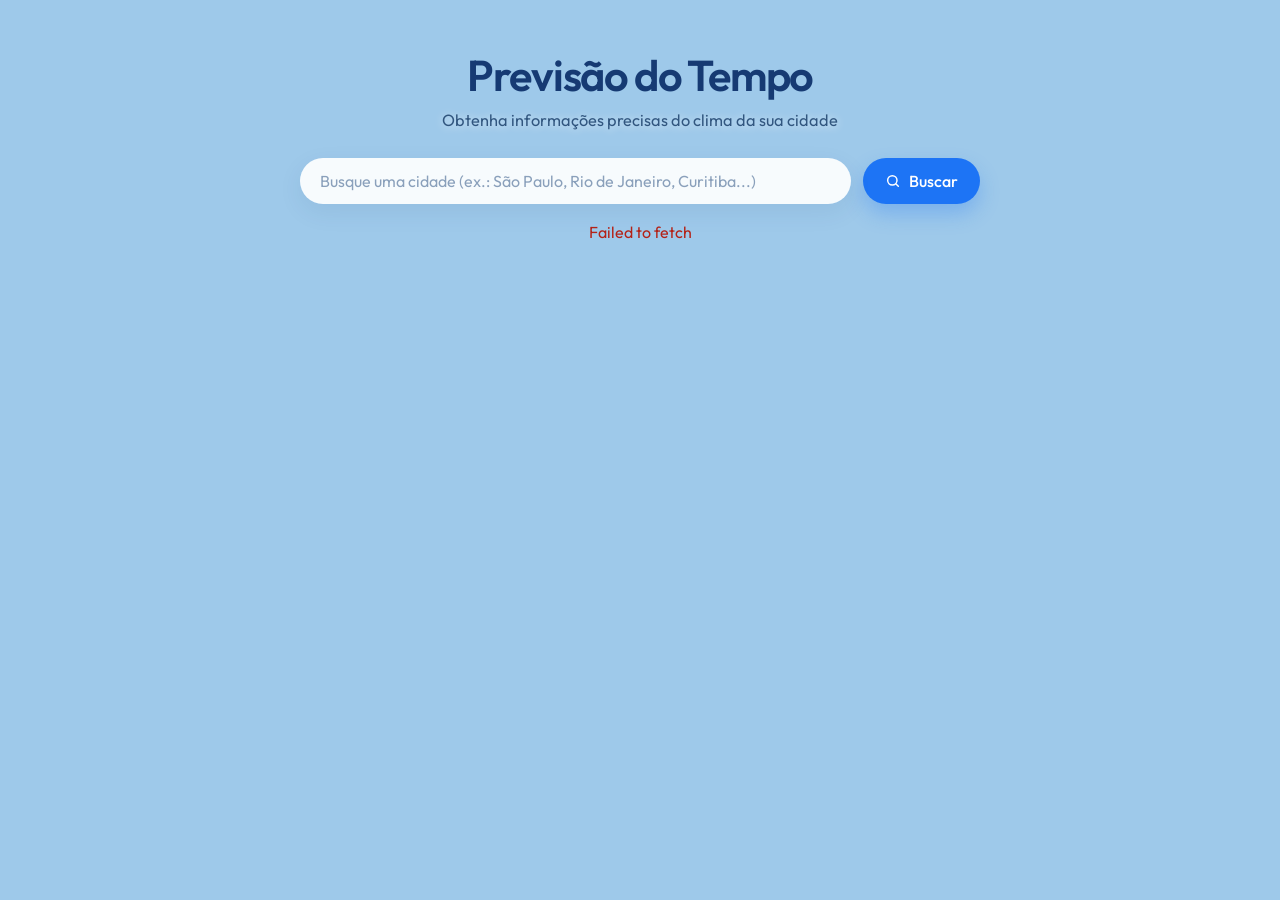
==== Weather/index.html @ c65379c3 "first commit" ====
<!DOCTYPE html>
<html lang="pt-BR">
  <head>
    <meta charset="UTF-8" />
    <meta name="viewport" content="width=device-width, initial-scale=1.0" />
    <title>Previsão do Tempo</title>
    <meta
      name="description"
      content="Consulte a previsão do tempo da sua cidade com dados atualizados."
    />
    <link rel="preconnect" href="https://fonts.googleapis.com" />
    <link rel="preconnect" href="https://fonts.gstatic.com" crossorigin />
    <link
      href="https://fonts.googleapis.com/css2?family=Outfit:wght@300;400;500;600;700&display=swap"
      rel="stylesheet"
    />
    <link rel="stylesheet" href="css/style.css" />
  </head>
  <body>
    <div class="page">
      <header class="hero">
        <h1>Previsão do Tempo</h1>
        <p>Obtenha informações precisas do clima da sua cidade</p>
      </header>

      <form class="search" id="search-form" autocomplete="off">
        <label class="sr-only" for="city-input">Buscar cidade</label>
        <div class="search-field">
          <input
            id="city-input"
            name="city"
            type="text"
            placeholder="Busque uma cidade (ex.: São Paulo, Rio de Janeiro, Curitiba...)"
            required
          />
          <ul class="suggestions" id="suggestions" hidden></ul>
        </div>
        <button type="submit" id="search-button">
          <svg viewBox="0 0 24 24" aria-hidden="true">
            <circle cx="11" cy="11" r="7" />
            <path d="M20 20l-3.5-3.5" />
          </svg>
          Buscar
        </button>
      </form>

      <p class="status" id="status" role="status"></p>

      <section class="current" id="current" hidden>
        <div class="current-main">
          <div>
            <h2 id="city-name"></h2>
            <p class="country" id="country-name"></p>
            <p class="temp" id="temperature"></p>
            <p class="condition" id="condition"></p>
            <p class="feels-like" id="feels-like"></p>
          </div>
          <div class="current-icon" id="current-icon"></div>
        </div>
        <div class="current-meta">
          <div>
            <span class="meta-label">
              <svg viewBox="0 0 24 24" aria-hidden="true">
                <path d="M12 3s6 7 6 11a6 6 0 0 1-12 0c0-4 6-11 6-11z" />
              </svg>
              Umidade
            </span>
            <strong id="humidity"></strong>
          </div>
          <div>
            <span class="meta-label">
              <svg viewBox="0 0 24 24" aria-hidden="true">
                <path d="M3 8h13a3 3 0 1 0-3-3" />
                <path d="M3 12h16a3 3 0 1 1-3 3" />
                <path d="M3 16h8" />
              </svg>
              Velocidade do vento
            </span>
            <strong id="wind"></strong>
          </div>
        </div>
      </section>

      <section class="forecast" id="forecast" hidden>
        <h3>Previsão de 5 dias</h3>
        <div class="forecast-grid" id="forecast-grid"></div>
      </section>
    </div>

    <script src="js/app.js"></script>
  </body>
</html>
---- Weather/css/style.css ----
:root {
  --navy: #163a73;
  --blue: #1d74f5;
  --blue-dark: #1563e0;
  --card: linear-gradient(135deg, #3aa0ff 0%, #1d74f5 48%, #1563e0 100%);
  --white: #ffffff;
  --muted: #6b7c99;
  --shadow: 0 18px 45px rgba(22, 58, 115, 0.18);
  --radius: 28px;
}

* {
  box-sizing: border-box;
  margin: 0;
  padding: 0;
}

html,
body {
  min-height: 100%;
}

body {
  font-family: "Outfit", sans-serif;
  color: var(--navy);
  background: #9ec9ea;
}

.sr-only {
  position: absolute;
  width: 1px;
  height: 1px;
  padding: 0;
  margin: -1px;
  overflow: hidden;
  clip: rect(0, 0, 0, 0);
  border: 0;
}

.page {
  position: relative;
  z-index: 1;
  width: min(980px, calc(100% - 32px));
  margin: 0 auto;
  padding: 48px 0 72px;
}

.hero {
  text-align: center;
}

.hero h1 {
  font-size: clamp(2rem, 4vw, 2.7rem);
  font-weight: 600;
  letter-spacing: -0.03em;
}

.hero p {
  margin-top: 8px;
  color: #31567f;
  font-size: 1.02rem;
  text-shadow: 0 1px 8px rgba(255, 255, 255, 0.7);
}

.search {
  display: flex;
  gap: 12px;
  justify-content: center;
  align-items: flex-start;
  margin: 28px auto 18px;
  max-width: 680px;
}

.search-field {
  position: relative;
  flex: 1;
}

.search input {
  width: 100%;
  height: 46px;
  border: 0;
  border-radius: 999px;
  padding: 0 20px;
  font: inherit;
  color: #375070;
  background: rgba(255, 255, 255, 0.92);
  box-shadow: 0 8px 24px rgba(22, 58, 115, 0.08);
  outline: none;
}

.search input::placeholder {
  color: #8aa0bb;
}

.search input:focus {
  box-shadow: 0 0 0 3px rgba(29, 116, 245, 0.22), 0 8px 24px rgba(22, 58, 115, 0.08);
}

.search button {
  display: inline-flex;
  align-items: center;
  gap: 8px;
  height: 46px;
  border: 0;
  border-radius: 999px;
  padding: 0 22px;
  background: var(--blue);
  color: var(--white);
  font: inherit;
  font-weight: 500;
  cursor: pointer;
  box-shadow: 0 10px 20px rgba(29, 116, 245, 0.28);
  transition: transform 0.15s ease, background 0.15s ease;
}

.search button:hover {
  background: var(--blue-dark);
}

.search button:active {
  transform: translateY(1px);
}

.search button svg {
  width: 16px;
  height: 16px;
  fill: none;
  stroke: currentColor;
  stroke-width: 2.2;
  stroke-linecap: round;
}

.suggestions {
  position: absolute;
  top: calc(100% + 8px);
  left: 0;
  right: 0;
  list-style: none;
  background: var(--white);
  border-radius: 16px;
  box-shadow: var(--shadow);
  overflow: hidden;
  z-index: 5;
}

.suggestions button {
  width: 100%;
  height: auto;
  border-radius: 0;
  box-shadow: none;
  background: transparent;
  color: var(--navy);
  justify-content: flex-start;
  padding: 12px 16px;
  font-weight: 400;
}

.suggestions button:hover,
.suggestions button.active {
  background: #eef5ff;
}

.status {
  min-height: 24px;
  text-align: center;
  color: #35557d;
  margin-bottom: 16px;
}

.status.error {
  color: #b42318;
}

.current {
  background: var(--card);
  color: var(--white);
  border-radius: var(--radius);
  padding: 32px 36px 24px;
  box-shadow: 0 24px 50px rgba(21, 99, 224, 0.28);
}

.current-main {
  display: flex;
  justify-content: space-between;
  align-items: flex-start;
  gap: 24px;
}

.current h2 {
  font-size: 1.7rem;
  font-weight: 600;
}

.country {
  opacity: 0.82;
  margin-top: 2px;
}

.temp {
  font-size: clamp(3.4rem, 7vw, 4.6rem);
  line-height: 1;
  font-weight: 400;
  margin: 18px 0 8px;
  letter-spacing: -0.04em;
}

.condition {
  font-size: 1.2rem;
  font-weight: 500;
}

.feels-like {
  margin-top: 6px;
  opacity: 0.85;
}

.current-icon svg {
  width: 92px;
  height: 92px;
  fill: none;
  stroke: rgba(255, 255, 255, 0.92);
  stroke-width: 1.6;
  stroke-linecap: round;
  stroke-linejoin: round;
}

.current-meta {
  display: grid;
  grid-template-columns: 1fr 1fr;
  gap: 16px;
  margin-top: 28px;
  padding-top: 18px;
  border-top: 1px solid rgba(255, 255, 255, 0.28);
}

.current-meta .meta-label {
  display: flex;
  align-items: center;
  gap: 8px;
  opacity: 0.88;
  font-size: 0.95rem;
}

.current-meta svg {
  width: 18px;
  height: 18px;
  fill: none;
  stroke: currentColor;
  stroke-width: 1.8;
  stroke-linecap: round;
  stroke-linejoin: round;
}

.current-meta strong {
  display: block;
  margin-top: 4px;
  font-size: 1.05rem;
  font-weight: 600;
}

.forecast {
  margin-top: 36px;
}

.forecast h3 {
  font-size: 1.35rem;
  font-weight: 600;
  margin-bottom: 16px;
}

.forecast-grid {
  display: grid;
  grid-template-columns: repeat(5, minmax(0, 1fr));
  gap: 16px;
}

.day-card {
  background: rgba(255, 255, 255, 0.94);
  border-radius: 22px;
  min-height: 210px;
  padding: 22px 12px;
  text-align: center;
  box-shadow: 0 12px 28px rgba(22, 58, 115, 0.1);
}

.day-card h4 {
  font-size: 1rem;
  font-weight: 500;
  color: #2d4d78;
}

.day-card .icon {
  height: 72px;
  display: grid;
  place-items: center;
}

.day-card svg {
  width: 46px;
  height: 46px;
  fill: none;
  stroke: #1d74f5;
  stroke-width: 1.7;
  stroke-linecap: round;
  stroke-linejoin: round;
}

.day-card .label {
  color: var(--muted);
  font-size: 0.95rem;
}

.temps {
  margin-top: 14px;
  font-weight: 600;
}

.temps .min {
  margin-left: 8px;
  color: #8aa0bb;
  font-weight: 500;
}

@media (max-width: 860px) {
  .forecast-grid {
    grid-template-columns: repeat(2, minmax(0, 1fr));
  }
}

@media (max-width: 640px) {
  .page {
    padding-top: 32px;
  }

  .search {
    flex-direction: column;
  }

  .search button {
    width: 100%;
    justify-content: center;
  }

  .current {
    padding: 24px 20px 18px;
  }

  .current-main {
    flex-direction: column-reverse;
    align-items: flex-start;
  }

  .current-icon svg {
    width: 72px;
    height: 72px;
  }

  .current-meta {
    grid-template-columns: 1fr;
  }

  .forecast-grid {
    grid-template-columns: 1fr;
  }
}
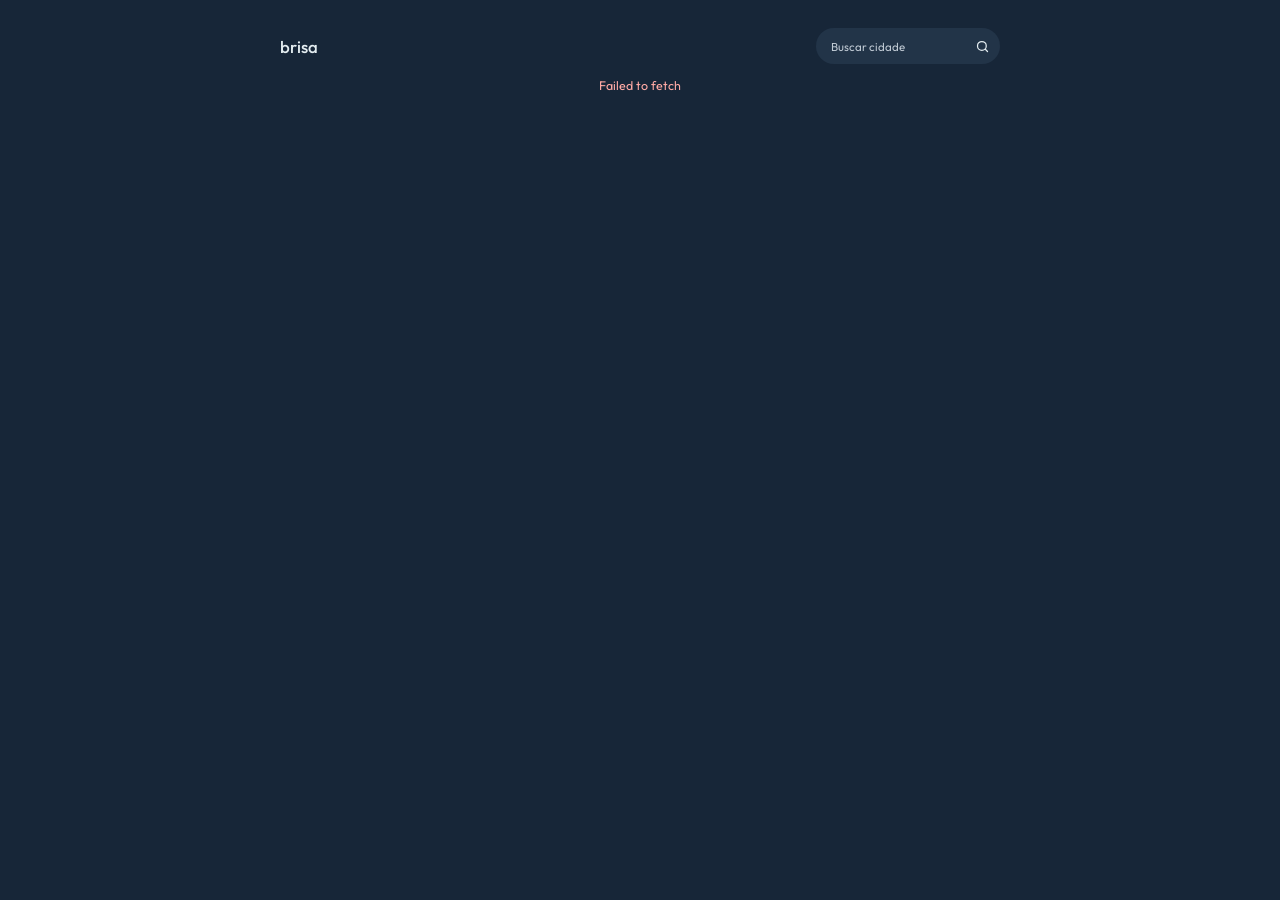
==== commit 33d50eb6: "Refeito designer do site" ====
--- a/Weather/index.html
+++ b/Weather/index.html
@@ -18,73 +18,94 @@
   </head>
   <body>
     <div class="page">
-      <header class="hero">
-        <h1>Previsão do Tempo</h1>
-        <p>Obtenha informações precisas do clima da sua cidade</p>
+      <header class="topbar">
+        <a class="brand" href="#" aria-label="Brisa, início">brisa</a>
+        <form class="search" id="search-form" autocomplete="off">
+          <label class="sr-only" for="city-input">Buscar cidade</label>
+          <div class="search-field">
+            <input
+              id="city-input"
+              name="city"
+              type="text"
+              placeholder="Buscar cidade"
+              required
+            />
+            <ul class="suggestions" id="suggestions" hidden></ul>
+          </div>
+          <button type="submit" id="search-button" aria-label="Buscar cidade">
+            <svg viewBox="0 0 24 24" aria-hidden="true">
+              <circle cx="11" cy="11" r="7" />
+              <path d="M20 20l-3.5-3.5" />
+            </svg>
+            <span class="sr-only">Buscar</span>
+          </button>
+        </form>
       </header>
 
-      <form class="search" id="search-form" autocomplete="off">
-        <label class="sr-only" for="city-input">Buscar cidade</label>
-        <div class="search-field">
-          <input
-            id="city-input"
-            name="city"
-            type="text"
-            placeholder="Busque uma cidade (ex.: São Paulo, Rio de Janeiro, Curitiba...)"
-            required
-          />
-          <ul class="suggestions" id="suggestions" hidden></ul>
-        </div>
-        <button type="submit" id="search-button">
-          <svg viewBox="0 0 24 24" aria-hidden="true">
-            <circle cx="11" cy="11" r="7" />
-            <path d="M20 20l-3.5-3.5" />
-          </svg>
-          Buscar
-        </button>
-      </form>
+      <main>
+        <p class="status" id="status" role="status" aria-live="polite"></p>
 
-      <p class="status" id="status" role="status"></p>
+        <section class="current" id="current" aria-labelledby="city-name" hidden>
+          <div class="current-place">
+            <p class="weather-date" id="weather-date"></p>
+            <h1 id="city-name"></h1>
+            <p class="country" id="country-name"></p>
+          </div>
+          <div class="current-icon" id="current-icon" aria-hidden="true"></div>
+          <p class="temp" id="temperature"></p>
+          <div class="weather-copy">
+            <p class="condition" id="condition"></p>
+            <p class="high-low" id="high-low"></p>
+          </div>
+          <div class="current-meta">
+            <div class="metric">
+              <span class="meta-label">
+                <svg viewBox="0 0 24 24" aria-hidden="true">
+                  <path d="M14 14.8V5a2 2 0 0 0-4 0v9.8a4 4 0 1 0 4 0Z" />
+                  <path d="M12 11v7" />
+                </svg>
+                Sensação térmica
+              </span>
+              <strong id="feels-like"></strong>
+            </div>
+            <div class="metric">
+              <span class="meta-label">
+                <svg viewBox="0 0 24 24" aria-hidden="true">
+                  <path d="M12 3s6 7 6 11a6 6 0 0 1-12 0c0-4 6-11 6-11z" />
+                </svg>
+                Umidade
+              </span>
+              <strong id="humidity"></strong>
+            </div>
+            <div class="metric">
+              <span class="meta-label">
+                <svg viewBox="0 0 24 24" aria-hidden="true">
+                  <path d="M3 8h13a3 3 0 1 0-3-3" />
+                  <path d="M3 12h16a3 3 0 1 1-3 3" />
+                  <path d="M3 16h8" />
+                </svg>
+                Vento
+              </span>
+              <strong id="wind"></strong>
+            </div>
+            <div class="metric">
+              <span class="meta-label">
+                <svg viewBox="0 0 24 24" aria-hidden="true">
+                  <path d="M4 16a8 8 0 1 1 16 0" />
+                  <path d="m12 12 4-3" />
+                </svg>
+                Pressão
+              </span>
+              <strong id="pressure"></strong>
+            </div>
+          </div>
+        </section>
 
-      <section class="current" id="current" hidden>
-        <div class="current-main">
-          <div>
-            <h2 id="city-name"></h2>
-            <p class="country" id="country-name"></p>
-            <p class="temp" id="temperature"></p>
-            <p class="condition" id="condition"></p>
-            <p class="feels-like" id="feels-like"></p>
-          </div>
-          <div class="current-icon" id="current-icon"></div>
-        </div>
-        <div class="current-meta">
-          <div>
-            <span class="meta-label">
-              <svg viewBox="0 0 24 24" aria-hidden="true">
-                <path d="M12 3s6 7 6 11a6 6 0 0 1-12 0c0-4 6-11 6-11z" />
-              </svg>
-              Umidade
-            </span>
-            <strong id="humidity"></strong>
-          </div>
-          <div>
-            <span class="meta-label">
-              <svg viewBox="0 0 24 24" aria-hidden="true">
-                <path d="M3 8h13a3 3 0 1 0-3-3" />
-                <path d="M3 12h16a3 3 0 1 1-3 3" />
-                <path d="M3 16h8" />
-              </svg>
-              Velocidade do vento
-            </span>
-            <strong id="wind"></strong>
-          </div>
-        </div>
-      </section>
-
-      <section class="forecast" id="forecast" hidden>
-        <h3>Previsão de 5 dias</h3>
-        <div class="forecast-grid" id="forecast-grid"></div>
-      </section>
+        <section class="forecast" id="forecast" aria-labelledby="forecast-title" hidden>
+          <h2 id="forecast-title">Olhando adiante</h2>
+          <div class="forecast-grid" id="forecast-grid"></div>
+        </section>
+      </main>
     </div>
 
     <script src="js/app.js"></script>
--- a/Weather/css/style.css
+++ b/Weather/css/style.css
@@ -1,12 +1,12 @@
 :root {
-  --navy: #163a73;
-  --blue: #1d74f5;
-  --blue-dark: #1563e0;
-  --card: linear-gradient(135deg, #3aa0ff 0%, #1d74f5 48%, #1563e0 100%);
-  --white: #ffffff;
-  --muted: #6b7c99;
-  --shadow: 0 18px 45px rgba(22, 58, 115, 0.18);
-  --radius: 28px;
+  --page: #172638;
+  --panel: #223448;
+  --panel-hover: #293d52;
+  --text: #e4edf1;
+  --muted: #9baabd;
+  --sun: #f0cc76;
+  --danger: #ffaaa5;
+  --shadow: 0 14px 32px rgba(5, 13, 23, 0.2);
 }
 
 * {
@@ -21,9 +21,14 @@
 }
 
 body {
+  background: var(--page);
+  color: var(--text);
   font-family: "Outfit", sans-serif;
-  color: var(--navy);
-  background: #9ec9ea;
+  transition: background-color 500ms ease;
+}
+
+[hidden] {
+  display: none !important;
 }
 
 .sr-only {
@@ -34,333 +39,462 @@
   margin: -1px;
   overflow: hidden;
   clip: rect(0, 0, 0, 0);
+  white-space: nowrap;
   border: 0;
 }
 
 .page {
+  width: min(720px, calc(100% - 48px));
+  margin: 0 auto;
+  padding: 28px 0 36px;
+}
+
+.topbar {
+  display: flex;
+  align-items: center;
+  justify-content: space-between;
+  min-height: 36px;
+  margin-bottom: 38px;
+  animation: fade-in-up 600ms ease both;
+}
+
+.brand {
+  color: var(--text);
+  font-size: 1.05rem;
+  font-weight: 500;
+  text-decoration: none;
+}
+
+.search {
   position: relative;
-  z-index: 1;
-  width: min(980px, calc(100% - 32px));
-  margin: 0 auto;
-  padding: 48px 0 72px;
-}
-
-.hero {
-  text-align: center;
-}
-
-.hero h1 {
-  font-size: clamp(2rem, 4vw, 2.7rem);
-  font-weight: 600;
-  letter-spacing: -0.03em;
-}
-
-.hero p {
-  margin-top: 8px;
-  color: #31567f;
-  font-size: 1.02rem;
-  text-shadow: 0 1px 8px rgba(255, 255, 255, 0.7);
-}
-
-.search {
   display: flex;
-  gap: 12px;
-  justify-content: center;
-  align-items: flex-start;
-  margin: 28px auto 18px;
-  max-width: 680px;
+  width: 184px;
+  height: 36px;
+  align-items: center;
 }
 
 .search-field {
   position: relative;
-  flex: 1;
+  width: 100%;
 }
 
 .search input {
   width: 100%;
-  height: 46px;
+  height: 36px;
+  border: 1px solid transparent;
+  border-radius: 999px;
+  padding: 0 40px 0 14px;
+  outline: none;
+  background: var(--panel);
+  color: var(--text);
+  font: inherit;
+  font-size: 0.72rem;
+  transition: border-color 180ms ease, background-color 180ms ease;
+}
+
+.search input::placeholder {
+  color: #c0cad4;
+}
+
+.search input:focus {
+  border-color: rgba(228, 237, 241, 0.45);
+  background: var(--panel-hover);
+}
+
+.search > button {
+  position: absolute;
+  top: 0;
+  right: 0;
+  display: grid;
+  width: 36px;
+  height: 36px;
+  place-items: center;
   border: 0;
-  border-radius: 999px;
-  padding: 0 20px;
-  font: inherit;
-  color: #375070;
-  background: rgba(255, 255, 255, 0.92);
-  box-shadow: 0 8px 24px rgba(22, 58, 115, 0.08);
-  outline: none;
-}
-
-.search input::placeholder {
-  color: #8aa0bb;
-}
-
-.search input:focus {
-  box-shadow: 0 0 0 3px rgba(29, 116, 245, 0.22), 0 8px 24px rgba(22, 58, 115, 0.08);
-}
-
-.search button {
-  display: inline-flex;
-  align-items: center;
-  gap: 8px;
-  height: 46px;
-  border: 0;
-  border-radius: 999px;
-  padding: 0 22px;
-  background: var(--blue);
-  color: var(--white);
-  font: inherit;
-  font-weight: 500;
+  border-radius: 50%;
+  background: transparent;
+  color: var(--text);
   cursor: pointer;
-  box-shadow: 0 10px 20px rgba(29, 116, 245, 0.28);
-  transition: transform 0.15s ease, background 0.15s ease;
-}
-
-.search button:hover {
-  background: var(--blue-dark);
-}
-
-.search button:active {
-  transform: translateY(1px);
-}
-
-.search button svg {
-  width: 16px;
-  height: 16px;
+  transition: transform 180ms ease, color 180ms ease;
+}
+
+.search > button:hover {
+  color: var(--sun);
+  transform: scale(1.08);
+}
+
+.search > button:active {
+  transform: scale(0.96);
+}
+
+.search > button svg {
+  width: 15px;
+  height: 15px;
   fill: none;
   stroke: currentColor;
-  stroke-width: 2.2;
+  stroke-width: 2;
   stroke-linecap: round;
 }
 
 .suggestions {
   position: absolute;
+  z-index: 5;
   top: calc(100% + 8px);
+  right: 0;
   left: 0;
-  right: 0;
+  overflow: hidden;
   list-style: none;
-  background: var(--white);
-  border-radius: 16px;
+  border: 1px solid rgba(228, 237, 241, 0.08);
+  border-radius: 12px;
+  background: var(--panel);
   box-shadow: var(--shadow);
-  overflow: hidden;
-  z-index: 5;
 }
 
 .suggestions button {
   width: 100%;
-  height: auto;
-  border-radius: 0;
-  box-shadow: none;
+  min-height: 40px;
+  border: 0;
+  padding: 9px 12px;
   background: transparent;
-  color: var(--navy);
-  justify-content: flex-start;
-  padding: 12px 16px;
-  font-weight: 400;
+  color: var(--text);
+  text-align: left;
+  font: inherit;
+  font-size: 0.75rem;
+  cursor: pointer;
+  transition: background-color 160ms ease;
 }
 
 .suggestions button:hover,
 .suggestions button.active {
-  background: #eef5ff;
+  background: var(--panel-hover);
 }
 
 .status {
-  min-height: 24px;
+  display: flex;
+  min-height: 0;
+  justify-content: center;
+  align-items: center;
+  gap: 9px;
+  margin: -24px 0 24px;
+  color: var(--muted);
   text-align: center;
-  color: #35557d;
-  margin-bottom: 16px;
+  font-size: 0.78rem;
+  animation: fade-in-up 350ms ease both;
+}
+
+.status:empty {
+  display: none;
 }
 
 .status.error {
-  color: #b42318;
+  color: var(--danger);
+}
+
+.status.is-loading::before {
+  width: 13px;
+  height: 13px;
+  border: 1.5px solid rgba(228, 237, 241, 0.28);
+  border-top-color: var(--text);
+  border-radius: 50%;
+  content: "";
+  animation: spin 800ms linear infinite;
 }
 
 .current {
-  background: var(--card);
-  color: var(--white);
-  border-radius: var(--radius);
-  padding: 32px 36px 24px;
-  box-shadow: 0 24px 50px rgba(21, 99, 224, 0.28);
-}
-
-.current-main {
-  display: flex;
-  justify-content: space-between;
-  align-items: flex-start;
-  gap: 24px;
-}
-
-.current h2 {
-  font-size: 1.7rem;
-  font-weight: 600;
+  text-align: center;
+  animation: fade-in-up 650ms ease both;
+}
+
+.current-place .weather-date {
+  margin-bottom: 7px;
+  color: #9daaba;
+  font-size: 0.65rem;
+  font-weight: 400;
+  text-transform: uppercase;
+}
+
+.current-place h1 {
+  font-size: 1.35rem;
+  font-weight: 400;
 }
 
 .country {
-  opacity: 0.82;
   margin-top: 2px;
-}
-
-.temp {
-  font-size: clamp(3.4rem, 7vw, 4.6rem);
-  line-height: 1;
-  font-weight: 400;
-  margin: 18px 0 8px;
-  letter-spacing: -0.04em;
-}
-
-.condition {
-  font-size: 1.2rem;
-  font-weight: 500;
-}
-
-.feels-like {
-  margin-top: 6px;
-  opacity: 0.85;
+  color: var(--muted);
+  font-size: 0.72rem;
+}
+
+.current-icon {
+  display: grid;
+  height: 66px;
+  place-items: center;
+  margin-top: 5px;
 }
 
 .current-icon svg {
-  width: 92px;
-  height: 92px;
+  width: 82px;
+  height: 82px;
+  overflow: visible;
   fill: none;
-  stroke: rgba(255, 255, 255, 0.92);
+  stroke: var(--text);
   stroke-width: 1.6;
   stroke-linecap: round;
   stroke-linejoin: round;
+  animation: icon-float 5s ease-in-out infinite;
+}
+
+.current-icon svg circle {
+  fill: var(--sun);
+  stroke: var(--sun);
+  transform-box: fill-box;
+  transform-origin: center;
+  animation: sun-pulse 3.8s ease-in-out infinite;
+}
+
+.temp {
+  margin-top: 9px;
+  font-size: 7rem;
+  font-weight: 300;
+  line-height: 0.95;
+}
+
+.weather-copy {
+  margin-top: 8px;
+}
+
+.condition {
+  font-size: 0.78rem;
+  font-weight: 400;
+}
+
+.high-low {
+  margin-top: 8px;
+  color: var(--muted);
+  font-size: 0.65rem;
 }
 
 .current-meta {
   display: grid;
-  grid-template-columns: 1fr 1fr;
-  gap: 16px;
-  margin-top: 28px;
-  padding-top: 18px;
-  border-top: 1px solid rgba(255, 255, 255, 0.28);
-}
-
-.current-meta .meta-label {
+  grid-template-columns: repeat(4, minmax(0, 1fr));
+  gap: 8px;
+  margin-top: 38px;
+  text-align: left;
+}
+
+.metric {
+  min-width: 0;
+  min-height: 96px;
+  padding: 13px 12px 11px;
+  border-radius: 14px;
+  background: var(--panel);
+  transition: transform 220ms ease, background-color 220ms ease, box-shadow 220ms ease;
+}
+
+.metric:hover,
+.day-card:hover {
+  transform: translateY(-3px);
+  background: var(--panel-hover);
+  box-shadow: var(--shadow);
+}
+
+.meta-label {
   display: flex;
-  align-items: center;
+  flex-direction: column;
+  align-items: flex-start;
   gap: 8px;
-  opacity: 0.88;
-  font-size: 0.95rem;
-}
-
-.current-meta svg {
-  width: 18px;
-  height: 18px;
+  color: var(--muted);
+  font-size: 0.62rem;
+}
+
+.meta-label svg {
+  width: 14px;
+  height: 14px;
   fill: none;
-  stroke: currentColor;
-  stroke-width: 1.8;
+  stroke: var(--text);
+  stroke-width: 1.6;
   stroke-linecap: round;
   stroke-linejoin: round;
 }
 
-.current-meta strong {
+.metric strong {
   display: block;
-  margin-top: 4px;
-  font-size: 1.05rem;
-  font-weight: 600;
+  margin-top: 7px;
+  overflow-wrap: anywhere;
+  color: var(--text);
+  font-size: 1.08rem;
+  font-weight: 400;
 }
 
 .forecast {
-  margin-top: 36px;
-}
-
-.forecast h3 {
-  font-size: 1.35rem;
-  font-weight: 600;
-  margin-bottom: 16px;
+  margin-top: 28px;
+  animation: fade-in-up 650ms 100ms ease both;
+}
+
+.forecast h2 {
+  margin-bottom: 12px;
+  font-size: 0.85rem;
+  font-weight: 400;
 }
 
 .forecast-grid {
   display: grid;
   grid-template-columns: repeat(5, minmax(0, 1fr));
-  gap: 16px;
+  gap: 8px;
 }
 
 .day-card {
-  background: rgba(255, 255, 255, 0.94);
-  border-radius: 22px;
-  min-height: 210px;
-  padding: 22px 12px;
+  display: flex;
+  min-width: 0;
+  min-height: 118px;
+  flex-direction: column;
+  align-items: center;
+  justify-content: space-between;
+  gap: 8px;
+  padding: 13px 9px 12px;
+  border-radius: 14px;
+  background: var(--panel);
   text-align: center;
-  box-shadow: 0 12px 28px rgba(22, 58, 115, 0.1);
-}
+  opacity: 0;
+  animation: fade-in-up 520ms ease forwards;
+  transition: transform 220ms ease, background-color 220ms ease, box-shadow 220ms ease;
+}
+
+.day-card:nth-child(1) { animation-delay: 80ms; }
+.day-card:nth-child(2) { animation-delay: 150ms; }
+.day-card:nth-child(3) { animation-delay: 220ms; }
+.day-card:nth-child(4) { animation-delay: 290ms; }
+.day-card:nth-child(5) { animation-delay: 360ms; }
 
 .day-card h4 {
-  font-size: 1rem;
-  font-weight: 500;
-  color: #2d4d78;
+  color: var(--text);
+  font-size: 0.65rem;
+  font-weight: 400;
 }
 
 .day-card .icon {
-  height: 72px;
   display: grid;
+  height: 26px;
   place-items: center;
 }
 
 .day-card svg {
-  width: 46px;
-  height: 46px;
+  width: 24px;
+  height: 24px;
   fill: none;
-  stroke: #1d74f5;
+  stroke: var(--text);
   stroke-width: 1.7;
   stroke-linecap: round;
   stroke-linejoin: round;
+  animation: icon-float 5s ease-in-out infinite;
+}
+
+.day-card .icon svg circle {
+  fill: var(--sun);
+  stroke: var(--sun);
+  transform-box: fill-box;
+  transform-origin: center;
+  animation: sun-pulse 3.8s ease-in-out infinite;
 }
 
 .day-card .label {
+  min-height: 1.5em;
   color: var(--muted);
-  font-size: 0.95rem;
+  font-size: 0.58rem;
+  line-height: 1.35;
+  overflow-wrap: anywhere;
 }
 
 .temps {
-  margin-top: 14px;
-  font-weight: 600;
+  white-space: nowrap;
+  color: var(--text);
+  font-size: 0.68rem;
+  font-weight: 400;
 }
 
 .temps .min {
-  margin-left: 8px;
-  color: #8aa0bb;
-  font-weight: 500;
-}
-
-@media (max-width: 860px) {
+  margin-left: 4px;
+  color: var(--muted);
+}
+
+:focus-visible {
+  outline: 2px solid var(--sun);
+  outline-offset: 3px;
+}
+
+@keyframes fade-in-up {
+  from {
+    opacity: 0;
+    transform: translateY(12px);
+  }
+  to {
+    opacity: 1;
+    transform: translateY(0);
+  }
+}
+
+@keyframes icon-float {
+  0%, 100% { transform: translateY(0); }
+  50% { transform: translateY(-4px); }
+}
+
+@keyframes sun-pulse {
+  0%, 100% { transform: scale(1); }
+  50% { transform: scale(1.07); }
+}
+
+@keyframes spin {
+  to { transform: rotate(360deg); }
+}
+
+@media (max-width: 600px) {
+  .page {
+    width: min(100% - 36px, 460px);
+    padding-top: 22px;
+  }
+
+  .topbar {
+    margin-bottom: 34px;
+  }
+
+  .current-meta {
+    grid-template-columns: repeat(2, minmax(0, 1fr));
+    margin-top: 30px;
+  }
+
+  .metric {
+    min-height: 92px;
+    padding: 12px;
+  }
+
   .forecast-grid {
     grid-template-columns: repeat(2, minmax(0, 1fr));
   }
-}
-
-@media (max-width: 640px) {
+
+  .day-card {
+    min-height: 116px;
+  }
+}
+
+@media (max-width: 380px) {
   .page {
-    padding-top: 32px;
+    width: calc(100% - 28px);
   }
 
   .search {
-    flex-direction: column;
-  }
-
-  .search button {
-    width: 100%;
-    justify-content: center;
-  }
-
-  .current {
-    padding: 24px 20px 18px;
-  }
-
-  .current-main {
-    flex-direction: column-reverse;
-    align-items: flex-start;
-  }
-
-  .current-icon svg {
-    width: 72px;
-    height: 72px;
-  }
-
-  .current-meta {
-    grid-template-columns: 1fr;
-  }
-
-  .forecast-grid {
-    grid-template-columns: 1fr;
-  }
-}
+    width: 160px;
+  }
+
+  .temp {
+    font-size: 5.5rem;
+  }
+}
+
+@media (prefers-reduced-motion: reduce) {
+  *,
+  *::before,
+  *::after {
+    scroll-behavior: auto !important;
+    animation-duration: 0.01ms !important;
+    animation-iteration-count: 1 !important;
+    transition-duration: 0.01ms !important;
+  }
+}
